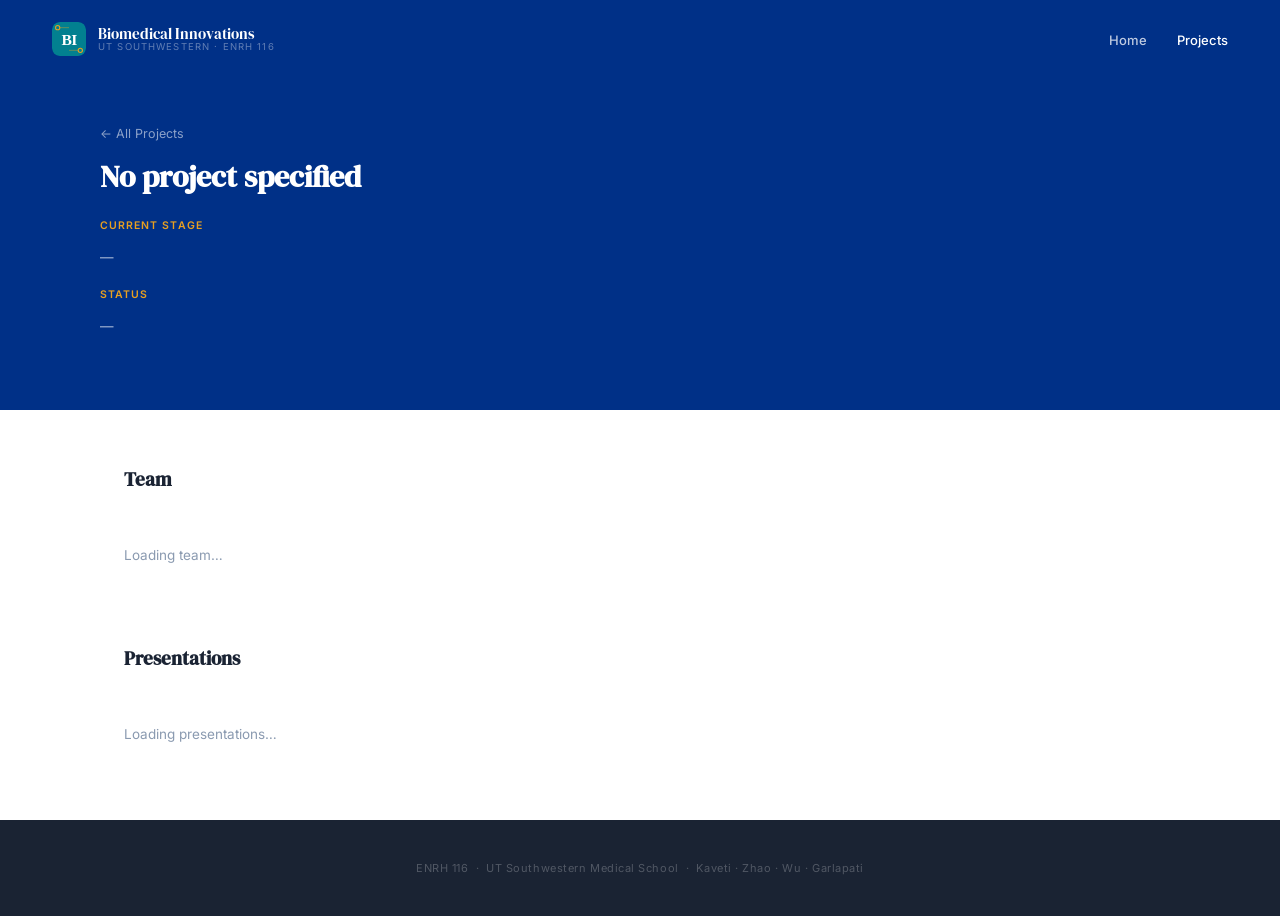
==== projects/project.html @ 4fe8fb1c "Update presentation details in project.html" ====
<!DOCTYPE html>
<html lang="en">
<head>
<meta charset="UTF-8"/>
<meta name="viewport" content="width=device-width, initial-scale=1.0"/>
<title>Project — Biomedical Innovations, UTSW</title>
<link rel="preconnect" href="https://fonts.googleapis.com"/>
<link rel="preconnect" href="https://fonts.gstatic.com" crossorigin/>
<link href="https://fonts.googleapis.com/css2?family=DM+Serif+Display:ital@0;1&family=Inter:wght@300;400;500;600&display=swap" rel="stylesheet"/>
<link rel="stylesheet" href="../assets/css/projects.css"/>
</head>
<body>

<header class="site-topbar">
  <a class="site-topbar-brand" href="../index.html">
    <img src="[data-uri]" alt="BI logo" class="site-topbar-logo"/>
    <div>
      <div class="site-topbar-title">Biomedical Innovations</div>
      <div class="site-topbar-sub">UT Southwestern · ENRH 116</div>
    </div>
  </a>
  <nav class="site-topbar-nav">
    <a href="../index.html">Home</a>
    <a href="index.html" class="active">Projects</a>
  </nav>
</header>

<section class="detail-hero">
  <div class="detail-hero-inner">
    <a class="detail-back" href="index.html">&larr; All Projects</a>
    <h1 class="detail-title" id="project-title">Loading…</h1>

    <div class="context-block">
      <p class="context-label">Current Stage</p>
      <p class="context-text" id="project-stage">—</p>
    </div>
    <div class="context-block">
      <p class="context-label">Status</p>
      <p class="context-text" id="project-health">—</p>
    </div>
  </div>
</section>

<main class="detail-section">
  <h2>Team</h2>
  <div class="team-list" id="team-list">
    <p class="state-message">Loading team…</p>
  </div>

  <h2>Presentations</h2>
  <div class="conf-row" id="presentations-row">
    <p class="state-message">Loading presentations…</p>
  </div>
</main>

<footer style="background: var(--ink); padding: 30px 48px; text-align:center;">
  <p style="font-size:11px; color: rgba(255,255,255,0.24); letter-spacing:0.05em;">
    ENRH 116 &nbsp;·&nbsp; UT Southwestern Medical School &nbsp;·&nbsp; Kaveti · Zhao · Wu · Garlapati
  </p>
</footer>

<script src="../assets/js/sheets.js"></script>
<script>
  function escapeHtml(str) {
    if (str == null) return "";
    return String(str)
      .replace(/&/g, "&amp;").replace(/</g, "&lt;").replace(/>/g, "&gt;");
  }

  const params = new URLSearchParams(window.location.search);
  const projectId = params.get("id");

  if (!projectId) {
    document.getElementById("project-title").textContent = "No project specified";
  } else {
    fetchAllTabs().then(({ dashboard, roster, presentations }) => {
      const project = dashboard.find(r => r["Project"] === projectId);
      const team = roster.filter(r => r["Project"] === projectId);
      const pres = presentations.filter(r => r["Project"] === projectId);

      // ── Header / status ──
      document.getElementById("project-title").textContent = projectId;

      if (project) {
        document.getElementById("project-stage").textContent = project["Current Stage"] || "Not yet set";
        document.getElementById("project-health").textContent =
          `${project["Overall Health"] || "Unknown"} — next presentation: ${project["Next Presentation"] || "TBD"}`;
      } else {
        document.getElementById("project-stage").textContent = "No dashboard entry found for this project.";
        document.getElementById("project-health").textContent = "—";
      }

      // ── Team ──
      const teamEl = document.getElementById("team-list");
      if (team.length) {
        teamEl.innerHTML = team.map(t => `
          <div class="team-member">
            <div class="team-member-name">${escapeHtml(t["Student Name"])}</div>
            <div class="team-member-role">${escapeHtml(t["Role / Attribution Note"] || t["Status"] || "")}</div>
          </div>`).join("");
      } else {
        teamEl.innerHTML = `<p class="state-message">Team roster not yet populated for this project.</p>`;
      }

      // ── Presentations ──
      const presEl = document.getElementById("presentations-row");
      if (pres.length) {
        presEl.innerHTML = pres.map(p => `
          <div class="conf-pill">
            <span class="conf-pill-icon">📋</span>
            <div class="conf-pill-text">
              <span class="conf-pill-name">${escapeHtml(p["Presentation Type"] || "Presentation")}</span>
              <span class="conf-pill-date">${escapeHtml(p["Date"] || "")} · ${escapeHtml(p["Prep Status"] || "")}${p["Owner"] ? " · " + escapeHtml(p["Owner"]) : ""}</span>
            </div>
          </div>`).join("");
      } else {
        presEl.innerHTML = `<p class="state-message">No presentations scheduled yet.</p>`;
      }
    }).catch(err => {
      console.error(err);
      document.getElementById("project-title").textContent = "Couldn't load project data";
    });
  }
</script>

</body>
</html>
---- assets/css/projects.css ----
/* projects.css
   Styles for /projects/index.html and /projects/project.html.
   Tokens match the main site's :root variables exactly — do not
   redefine these elsewhere; if the main site's palette changes,
   update here too.
*/

:root {
  --navy:  #003087;
  --teal:  #028090;
  --gold:  #E8A020;
  --steel: #E8EDF2;
  --mist:  #F4F7FA;
  --ink:   #1A2333;
  --slate: #4A5568;
  --ghost: #8A9AB0;
  --white: #FFFFFF;
  --r:     12px;
}

* , *::before, *::after { box-sizing: border-box; }

body {
  font-family: 'Inter', sans-serif;
  background: var(--white);
  color: var(--ink);
  margin: 0;
  -webkit-font-smoothing: antialiased;
}

/* ── Simple top bar (matches main navbar brand, adds a nav link) ── */
.site-topbar {
  display: flex; align-items: center; justify-content: space-between;
  padding: 22px 52px;
  background: var(--navy);
}
.site-topbar-brand { display: flex; align-items: center; gap: 12px; text-decoration: none; }
.site-topbar-logo { width: 34px; height: 34px; border-radius: 8px; }
.site-topbar-title { font-family: 'DM Serif Display', serif; font-size: 15px; color: var(--white); line-height: 1; }
.site-topbar-sub { font-size: 9.5px; color: rgba(255,255,255,0.38); letter-spacing: 0.12em; text-transform: uppercase; }
.site-topbar-nav a {
  font-size: 13px; font-weight: 500; color: rgba(255,255,255,0.75);
  text-decoration: none; margin-left: 26px;
}
.site-topbar-nav a:hover,
.site-topbar-nav a.active { color: var(--white); }

/* ── Page shell ── */
.projects-wrap { max-width: 1080px; margin: 0 auto; padding: 48px 24px 80px; }
.projects-eyebrow { font-size: 11px; font-weight: 600; letter-spacing: 0.1em; text-transform: uppercase; color: var(--teal); margin-bottom: 8px; }
.projects-heading { font-family: 'DM Serif Display', serif; font-size: 32px; color: var(--ink); margin-bottom: 10px; }
.projects-sub { font-size: 14px; color: var(--slate); margin-bottom: 36px; max-width: 60ch; }

/* ── Project cards (index page) — reuses .about-card visual language ── */
.project-grid { display: grid; grid-template-columns: repeat(auto-fill, minmax(260px, 1fr)); gap: 18px; }
.project-card {
  display: block; text-decoration: none; color: inherit;
  background: var(--mist); border: 1px solid var(--steel); border-radius: var(--r);
  padding: 22px 20px; transition: transform 0.2s, box-shadow 0.2s;
}
.project-card:hover { transform: translateY(-3px); box-shadow: 0 10px 28px rgba(0,48,135,0.08); }
.project-card h3 { font-family: 'DM Serif Display', serif; font-size: 18px; color: var(--ink); margin: 0 0 8px; }
.project-card .stage { font-size: 12.5px; color: var(--slate); margin: 0 0 12px; }
.project-card .next-pres { font-size: 11.5px; color: var(--ghost); margin: 10px 0 0; }

.health {
  display: inline-block; font-size: 10.5px; font-weight: 600;
  letter-spacing: 0.04em; text-transform: uppercase;
  padding: 3px 10px; border-radius: 999px;
}
/* NOTE: confirm these three values actually match your Dashboard's
   "Overall Health" text before shipping — placeholders below assume
   On Track / At Risk / Blocked. Adjust the class names + JS mapping
   in index.html if your sheet uses different wording. */
.health-ontrack  { background: rgba(2,128,144,0.12);  color: var(--teal); }
.health-atrisk   { background: rgba(232,160,32,0.15);  color: #8a5a10; }
.health-blocked  { background: rgba(200,40,40,0.12);   color: #b02020; }
.health-unknown  { background: var(--steel); color: var(--ghost); }

.state-message { font-size: 13.5px; color: var(--ghost); padding: 24px 0; }

/* ── Detail page: dark "context" block, mirrors the DDH page pattern ── */
.detail-hero {
  background: var(--navy);
  padding: 44px 52px 52px;
}
.detail-hero-inner { max-width: 1080px; margin: 0 auto; }
.detail-back { font-size: 12.5px; color: rgba(255,255,255,0.55); text-decoration: none; }
.detail-back:hover { color: var(--white); }
.detail-title { font-family: 'DM Serif Display', serif; font-size: 30px; color: var(--white); margin: 14px 0 22px; }

.context-block { margin-bottom: 20px; }
.context-label {
  font-size: 10.5px; font-weight: 600; letter-spacing: 0.1em; text-transform: uppercase;
  color: var(--gold); margin-bottom: 6px;
}
.context-text { font-size: 13.5px; line-height: 1.7; color: rgba(255,255,255,0.68); }
.context-text strong { color: rgba(255,255,255,0.92); font-weight: 500; }

/* ── Team + presentations (light section below the dark hero) ── */
.detail-section { max-width: 1080px; margin: 0 auto; padding: 40px 24px; }
.detail-section h2 { font-family: 'DM Serif Display', serif; font-size: 19px; color: var(--ink); margin-bottom: 18px; }

.team-list { display: grid; grid-template-columns: repeat(auto-fill, minmax(200px, 1fr)); gap: 14px; margin-bottom: 44px; }
.team-member { background: var(--mist); border: 1px solid var(--steel); border-radius: var(--r); padding: 14px 16px; }
.team-member-name { font-size: 13px; font-weight: 600; color: var(--navy); }
.team-member-role { font-size: 11.5px; color: var(--ghost); margin-top: 2px; }

/* ── Conference / presentation pills — same layout as main site's .conf-pill,
   adapted for a light background rather than the hero's dark one ── */
.conf-row { display: flex; gap: 11px; flex-wrap: wrap; }
.conf-pill {
  display: flex; align-items: center; gap: 10px;
  background: var(--mist); border: 1px solid var(--steel); border-radius: 10px;
  padding: 10px 16px; text-decoration: none;
}
.conf-pill:hover { background: var(--steel); }
.conf-pill-icon { font-size: 14px; }
.conf-pill-name { font-size: 12.5px; font-weight: 600; color: var(--ink); display: block; }
.conf-pill-date { font-size: 10.5px; color: var(--ghost); display: block; }

@media (max-width: 700px) {
  .site-topbar { padding: 18px 20px; }
  .detail-hero, .detail-section { padding-left: 20px; padding-right: 20px; }
}
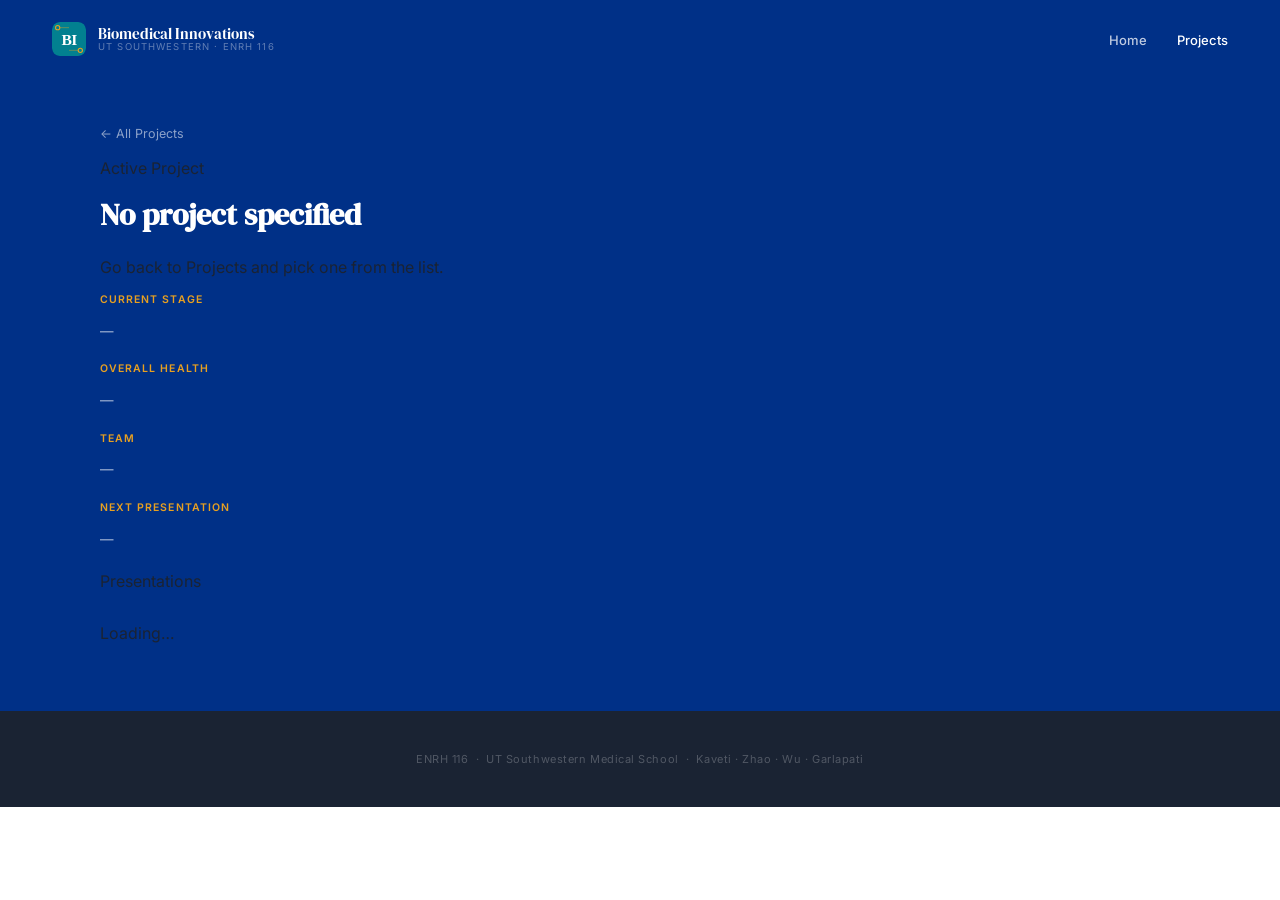
==== commit 3bbfb176: "Refactor project detail section and status display" ====
--- a/projects/project.html
+++ b/projects/project.html
@@ -28,30 +28,36 @@
 <section class="detail-hero">
   <div class="detail-hero-inner">
     <a class="detail-back" href="index.html">&larr; All Projects</a>
+
+    <p class="detail-eyebrow">Active Project</p>
     <h1 class="detail-title" id="project-title">Loading…</h1>
+    <p class="detail-body" id="project-subtitle">Fetching live status from the team's tracker…</p>
 
-    <div class="context-block">
-      <p class="context-label">Current Stage</p>
-      <p class="context-text" id="project-stage">—</p>
+    <div class="context-grid">
+      <div class="context-block">
+        <p class="context-label">Current Stage</p>
+        <p class="context-text" id="stage-text">—</p>
+      </div>
+      <div class="context-block">
+        <p class="context-label">Overall Health</p>
+        <p class="context-text" id="health-text">—</p>
+      </div>
+      <div class="context-block">
+        <p class="context-label">Team</p>
+        <p class="context-text" id="team-text">—</p>
+      </div>
+      <div class="context-block">
+        <p class="context-label">Next Presentation</p>
+        <p class="context-text" id="next-pres-text">—</p>
+      </div>
     </div>
-    <div class="context-block">
-      <p class="context-label">Status</p>
-      <p class="context-text" id="project-health">—</p>
+
+    <p class="conf-heading">Presentations</p>
+    <div class="conf-row" id="presentations-row">
+      <p class="state-message-dark">Loading…</p>
     </div>
   </div>
 </section>
-
-<main class="detail-section">
-  <h2>Team</h2>
-  <div class="team-list" id="team-list">
-    <p class="state-message">Loading team…</p>
-  </div>
-
-  <h2>Presentations</h2>
-  <div class="conf-row" id="presentations-row">
-    <p class="state-message">Loading presentations…</p>
-  </div>
-</main>
 
 <footer style="background: var(--ink); padding: 30px 48px; text-align:center;">
   <p style="font-size:11px; color: rgba(255,255,255,0.24); letter-spacing:0.05em;">
@@ -72,37 +78,29 @@
 
   if (!projectId) {
     document.getElementById("project-title").textContent = "No project specified";
+    document.getElementById("project-subtitle").textContent = "Go back to Projects and pick one from the list.";
   } else {
     fetchAllTabs().then(({ dashboard, roster, presentations }) => {
       const project = dashboard.find(r => r["Project"] === projectId);
       const team = roster.filter(r => r["Project"] === projectId);
       const pres = presentations.filter(r => r["Project"] === projectId);
 
-      // ── Header / status ──
       document.getElementById("project-title").textContent = projectId;
+      document.getElementById("project-subtitle").textContent =
+        project ? "Live status for this project, pulled directly from the team's tracker." : "No dashboard entry found for this project yet.";
 
-      if (project) {
-        document.getElementById("project-stage").textContent = project["Current Stage"] || "Not yet set";
-        document.getElementById("project-health").textContent =
-          `${project["Overall Health"] || "Unknown"} — next presentation: ${project["Next Presentation"] || "TBD"}`;
-      } else {
-        document.getElementById("project-stage").textContent = "No dashboard entry found for this project.";
-        document.getElementById("project-health").textContent = "—";
-      }
+      document.getElementById("stage-text").innerHTML =
+        `<strong>${escapeHtml(project ? project["Current Stage"] : "Not yet set")}</strong>`;
+      document.getElementById("health-text").innerHTML =
+        `<strong>${escapeHtml(project ? project["Overall Health"] : "Unknown")}</strong>`;
+      document.getElementById("next-pres-text").innerHTML =
+        `<strong>${escapeHtml(project && project["Next Presentation"] ? project["Next Presentation"] : "TBD")}</strong>`;
 
-      // ── Team ──
-      const teamEl = document.getElementById("team-list");
-      if (team.length) {
-        teamEl.innerHTML = team.map(t => `
-          <div class="team-member">
-            <div class="team-member-name">${escapeHtml(t["Student Name"])}</div>
-            <div class="team-member-role">${escapeHtml(t["Role / Attribution Note"] || t["Status"] || "")}</div>
-          </div>`).join("");
-      } else {
-        teamEl.innerHTML = `<p class="state-message">Team roster not yet populated for this project.</p>`;
-      }
+      const teamText = team.length
+        ? team.map(t => escapeHtml(t["Student Name"])).join(", ")
+        : "Not yet assigned";
+      document.getElementById("team-text").innerHTML = `<strong>${teamText}</strong>`;
 
-      // ── Presentations ──
       const presEl = document.getElementById("presentations-row");
       if (pres.length) {
         presEl.innerHTML = pres.map(p => `
@@ -114,11 +112,12 @@
             </div>
           </div>`).join("");
       } else {
-        presEl.innerHTML = `<p class="state-message">No presentations scheduled yet.</p>`;
+        presEl.innerHTML = `<p class="state-message-dark">No presentations scheduled yet.</p>`;
       }
     }).catch(err => {
       console.error(err);
       document.getElementById("project-title").textContent = "Couldn't load project data";
+      document.getElementById("project-subtitle").textContent = "Try refreshing the page.";
     });
   }
 </script>
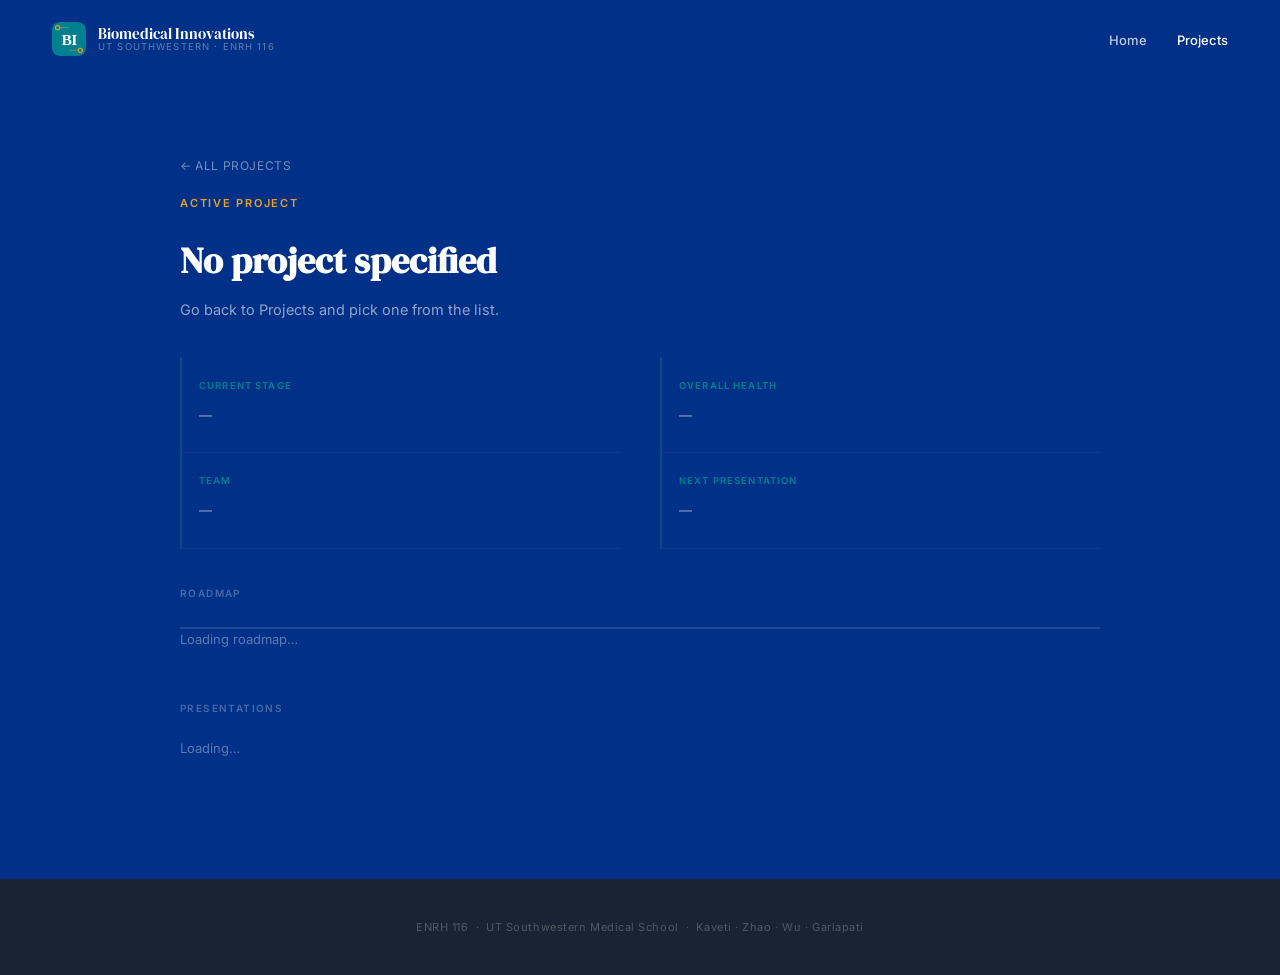
==== commit 949b4ec3: "Implement roadmap feature in project.html Added roadmap section with dynamic checkpoints and details" ====
--- a/projects/project.html
+++ b/projects/project.html
@@ -52,6 +52,18 @@
       </div>
     </div>
 
+    <p class="conf-heading">Roadmap</p>
+    <div class="roadmap-wrap">
+      <div class="roadmap-track">
+        <div class="roadmap-line-bg"></div>
+        <div class="roadmap-line-fill" id="roadmap-fill"></div>
+        <div class="roadmap-nodes" id="roadmap-nodes">
+          <p class="state-message-dark">Loading roadmap…</p>
+        </div>
+      </div>
+      <div class="roadmap-detail" id="roadmap-detail"></div>
+    </div>
+
     <p class="conf-heading">Presentations</p>
     <div class="conf-row" id="presentations-row">
       <p class="state-message-dark">Loading…</p>
@@ -80,10 +92,11 @@
     document.getElementById("project-title").textContent = "No project specified";
     document.getElementById("project-subtitle").textContent = "Go back to Projects and pick one from the list.";
   } else {
-    fetchAllTabs().then(({ dashboard, roster, presentations }) => {
+    fetchAllTabs().then(({ dashboard, roster, presentations, syllabus, updateLog }) => {
       const project = dashboard.find(r => r["Project"] === projectId);
       const team = roster.filter(r => r["Project"] === projectId);
       const pres = presentations.filter(r => r["Project"] === projectId);
+      const logs = updateLog.filter(r => r["Project"] === projectId);
 
       document.getElementById("project-title").textContent = projectId;
       document.getElementById("project-subtitle").textContent =
@@ -101,7 +114,74 @@
         : "Not yet assigned";
       document.getElementById("team-text").innerHTML = `<strong>${teamText}</strong>`;
 
-      const presEl = document.getElementById("presentations-row");
+      // ── Roadmap ──
+      // Syllabus Map rows are the fixed checkpoints (ordered by Week).
+      // A checkpoint is "reached" if there's an Update Log entry for this
+      // project whose Biodesign Stage matches the checkpoint's Expected
+      // Stage (case-insensitive). The earliest such entry's Timestamp is
+      // the actual date reached; its Description is the debrief.
+      const checkpoints = syllabus
+        .slice()
+        .sort((a, b) => (parseFloat(a["Week"]) || 0) - (parseFloat(b["Week"]) || 0))
+        .map(row => {
+          const expectedStage = (row["Expected Stage"] || "").trim();
+          const matches = logs
+            .filter(l => (l["Biodesign Stage"] || "").trim().toLowerCase() === expectedStage.toLowerCase())
+            .sort((a, b) => String(a["Timestamp"]).localeCompare(String(b["Timestamp"])));
+          const reached = matches.length > 0;
+          return {
+            week: row["Week"],
+            targetDate: formatGvizDate(row["Date"]),
+            topic: row["Topic"] || "",
+            expectedStage,
+            reached,
+            actualDate: reached ? formatGvizDate(matches[0]["Timestamp"]) : null,
+            debrief: reached ? (matches[0]["Description"] || "") : "",
+          };
+        });
+
+      const lastReachedIdx = checkpoints.reduce((acc, c, i) => (c.reached ? i : acc), -1);
+      const nodesEl = document.getElementById("roadmap-nodes");
+      const fillEl = document.getElementById("roadmap-fill");
+      const detailEl = document.getElementById("roadmap-detail");
+
+      if (!checkpoints.length) {
+        nodesEl.innerHTML = `<p class="state-message-dark">No syllabus checkpoints found.</p>`;
+      } else {
+        nodesEl.innerHTML = checkpoints.map((c, i) => {
+          const isCurrent = i === lastReachedIdx + 1; // next checkpoint up
+          const cls = c.reached ? "reached" : (isCurrent ? "current" : "");
+          return `
+            <div class="roadmap-node ${cls}" data-idx="${i}">
+              <div class="roadmap-dot"></div>
+              <div class="roadmap-node-week">Wk ${escapeHtml(c.week)}</div>
+              <div class="roadmap-node-stage">${escapeHtml(c.expectedStage)}</div>
+            </div>`;
+        }).join("");
+
+        const fillPct = checkpoints.length > 1
+          ? (lastReachedIdx >= 0 ? (lastReachedIdx / (checkpoints.length - 1)) * 100 : 0)
+          : 0;
+        fillEl.style.width = fillPct + "%";
+
+        function showDetail(idx) {
+          const c = checkpoints[idx];
+          detailEl.classList.add("open");
+          detailEl.innerHTML = `
+            <div class="roadmap-detail-title">Week ${escapeHtml(c.week)} — ${escapeHtml(c.topic)}</div>
+            <div class="roadmap-detail-meta">${escapeHtml(c.expectedStage)} · Target: ${escapeHtml(c.targetDate)}${c.reached ? " · Reached: " + escapeHtml(c.actualDate) : " · Not yet reached"}</div>
+            <div class="roadmap-detail-body">${escapeHtml(c.debrief) || (c.reached ? "No debrief logged for this checkpoint." : "Awaiting an Update Log entry for this stage.")}</div>`;
+        }
+
+        nodesEl.querySelectorAll(".roadmap-node").forEach(node => {
+          node.addEventListener("click", () => showDetail(parseInt(node.dataset.idx, 10)));
+        });
+
+        // Auto-open the most recently reached checkpoint by default
+        if (lastReachedIdx >= 0) showDetail(lastReachedIdx);
+      }
+
+
       if (pres.length) {
         presEl.innerHTML = pres.map(p => `
           <div class="conf-pill">
--- a/assets/css/projects.css
+++ b/assets/css/projects.css
@@ -79,47 +79,108 @@
 
 .state-message { font-size: 13.5px; color: var(--ghost); padding: 24px 0; }
 
-/* ── Detail page: dark "context" block, mirrors the DDH page pattern ── */
+/* ── Detail page: mirrors the homepage's "Prior Work" / DDH section exactly ── */
 .detail-hero {
   background: var(--navy);
-  padding: 44px 52px 52px;
+  padding: 76px 48px;
 }
-.detail-hero-inner { max-width: 1080px; margin: 0 auto; }
-.detail-back { font-size: 12.5px; color: rgba(255,255,255,0.55); text-decoration: none; }
+.detail-hero-inner { max-width: 920px; margin: 0 auto; }
+.detail-back { font-size: 12px; color: rgba(255,255,255,0.45); text-decoration: none; letter-spacing: 0.05em; text-transform: uppercase; }
 .detail-back:hover { color: var(--white); }
-.detail-title { font-family: 'DM Serif Display', serif; font-size: 30px; color: var(--white); margin: 14px 0 22px; }
 
-.context-block { margin-bottom: 20px; }
+.detail-eyebrow {
+  font-size: 11px; font-weight: 600; letter-spacing: 0.16em;
+  text-transform: uppercase; color: var(--gold); margin: 22px 0 11px;
+}
+.detail-title {
+  font-family: 'DM Serif Display', serif;
+  font-size: clamp(25px, 3vw, 36px);
+  color: var(--white); line-height: 1.15; margin-bottom: 16px;
+}
+.detail-body {
+  font-size: 14.5px; line-height: 1.8; color: rgba(255,255,255,0.56); max-width: 600px; margin-bottom: 34px;
+}
+
+/* Two-column context grid — identical structure to the DDH section's
+   Clinical Problem / The Gap / Our Approach / Status quad */
+.context-grid { display: grid; grid-template-columns: 1fr 1fr; gap: 0 40px; margin-bottom: 38px; }
+.context-block {
+  border-left: 2px solid rgba(2,128,144,0.38);
+  padding: 13px 0 13px 17px;
+  border-bottom: 1px solid rgba(255,255,255,0.05);
+}
 .context-label {
-  font-size: 10.5px; font-weight: 600; letter-spacing: 0.1em; text-transform: uppercase;
-  color: var(--gold); margin-bottom: 6px;
+  font-size: 9.5px; font-weight: 600; letter-spacing: 0.12em;
+  text-transform: uppercase; color: var(--teal); margin-bottom: 5px;
 }
-.context-text { font-size: 13.5px; line-height: 1.7; color: rgba(255,255,255,0.68); }
-.context-text strong { color: rgba(255,255,255,0.92); font-weight: 500; }
+.context-text { font-size: 13px; line-height: 1.7; color: rgba(255,255,255,0.58); }
+.context-text strong { color: rgba(255,255,255,0.86); font-weight: 500; }
 
-/* ── Team + presentations (light section below the dark hero) ── */
-.detail-section { max-width: 1080px; margin: 0 auto; padding: 40px 24px; }
-.detail-section h2 { font-family: 'DM Serif Display', serif; font-size: 19px; color: var(--ink); margin-bottom: 18px; }
+/* Team section reuses the same conf-heading + pill-row pattern as Conferences */
+.conf-heading {
+  font-size: 10px; font-weight: 600; letter-spacing: 0.14em;
+  text-transform: uppercase; color: rgba(255,255,255,0.28); margin-bottom: 13px;
+}
+.conf-row { display: flex; gap: 11px; flex-wrap: wrap; margin-bottom: 34px; }
+.conf-pill {
+  display: flex; align-items: center; gap: 9px;
+  background: rgba(255,255,255,0.05); border: 1px solid rgba(255,255,255,0.09);
+  border-radius: 8px; padding: 10px 15px; text-decoration: none;
+  transition: background 0.2s;
+}
+.conf-pill:hover { background: rgba(255,255,255,0.10); }
+.conf-pill-icon { font-size: 14px; }
+.conf-pill-name { font-size: 12.5px; font-weight: 600; color: var(--white); }
+.conf-pill-date { font-size: 10px; color: rgba(255,255,255,0.36); }
 
-.team-list { display: grid; grid-template-columns: repeat(auto-fill, minmax(200px, 1fr)); gap: 14px; margin-bottom: 44px; }
-.team-member { background: var(--mist); border: 1px solid var(--steel); border-radius: var(--r); padding: 14px 16px; }
-.team-member-name { font-size: 13px; font-weight: 600; color: var(--navy); }
-.team-member-role { font-size: 11.5px; color: var(--ghost); margin-top: 2px; }
+.state-message-dark { font-size: 13px; color: rgba(255,255,255,0.36); }
 
-/* ── Conference / presentation pills — same layout as main site's .conf-pill,
-   adapted for a light background rather than the hero's dark one ── */
-.conf-row { display: flex; gap: 11px; flex-wrap: wrap; }
-.conf-pill {
-  display: flex; align-items: center; gap: 10px;
-  background: var(--mist); border: 1px solid var(--steel); border-radius: 10px;
-  padding: 10px 16px; text-decoration: none;
+/* ── Roadmap timeline ── */
+.roadmap-wrap { margin-bottom: 38px; }
+.roadmap-track { position: relative; padding-top: 6px; }
+.roadmap-line-bg {
+  position: absolute; top: 15px; left: 0; right: 0; height: 2px;
+  background: rgba(255,255,255,0.12);
 }
-.conf-pill:hover { background: var(--steel); }
-.conf-pill-icon { font-size: 14px; }
-.conf-pill-name { font-size: 12.5px; font-weight: 600; color: var(--ink); display: block; }
-.conf-pill-date { font-size: 10.5px; color: var(--ghost); display: block; }
+.roadmap-line-fill {
+  position: absolute; top: 15px; left: 0; height: 2px;
+  background: var(--teal); transition: width 0.3s;
+}
+.roadmap-nodes { display: flex; justify-content: space-between; position: relative; overflow-x: auto; gap: 4px; padding-bottom: 4px; }
+.roadmap-node { flex: 1 0 64px; text-align: center; cursor: pointer; min-width: 64px; }
+.roadmap-dot {
+  width: 14px; height: 14px; border-radius: 50%; margin: 0 auto 8px;
+  background: var(--navy); border: 2px solid rgba(255,255,255,0.25);
+  transition: background 0.2s, border-color 0.2s;
+}
+.roadmap-node.reached .roadmap-dot { background: var(--teal); border-color: var(--teal); }
+.roadmap-node.current .roadmap-dot { background: var(--gold); border-color: var(--gold); }
+.roadmap-node-week { font-size: 9.5px; font-weight: 600; letter-spacing: 0.06em; text-transform: uppercase; color: rgba(255,255,255,0.35); }
+.roadmap-node.reached .roadmap-node-week,
+.roadmap-node.current .roadmap-node-week { color: rgba(255,255,255,0.75); }
+.roadmap-node-stage { font-size: 10.5px; color: rgba(255,255,255,0.5); margin-top: 2px; line-height: 1.3; }
+.roadmap-node.reached .roadmap-node-stage,
+.roadmap-node.current .roadmap-node-stage { color: var(--white); }
+
+.roadmap-detail {
+  margin-top: 18px; padding: 16px 18px; border-radius: 10px;
+  background: rgba(255,255,255,0.04); border: 1px solid rgba(255,255,255,0.09);
+  display: none;
+}
+.roadmap-detail.open { display: block; }
+.roadmap-detail-title { font-size: 12.5px; font-weight: 600; color: var(--white); margin-bottom: 4px; }
+.roadmap-detail-meta { font-size: 11px; color: var(--gold); margin-bottom: 8px; letter-spacing: 0.04em; text-transform: uppercase; }
+.roadmap-detail-body { font-size: 13px; line-height: 1.7; color: rgba(255,255,255,0.62); }
 
 @media (max-width: 700px) {
+  .roadmap-node { flex: 0 0 72px; }
+  .roadmap-node-stage { display: none; }
+}
+
+@media (max-width: 900px) {
+  .context-grid { grid-template-columns: 1fr; }
+}
+@media (max-width: 700px) {
   .site-topbar { padding: 18px 20px; }
-  .detail-hero, .detail-section { padding-left: 20px; padding-right: 20px; }
+  .detail-hero { padding: 56px 24px; }
 }
